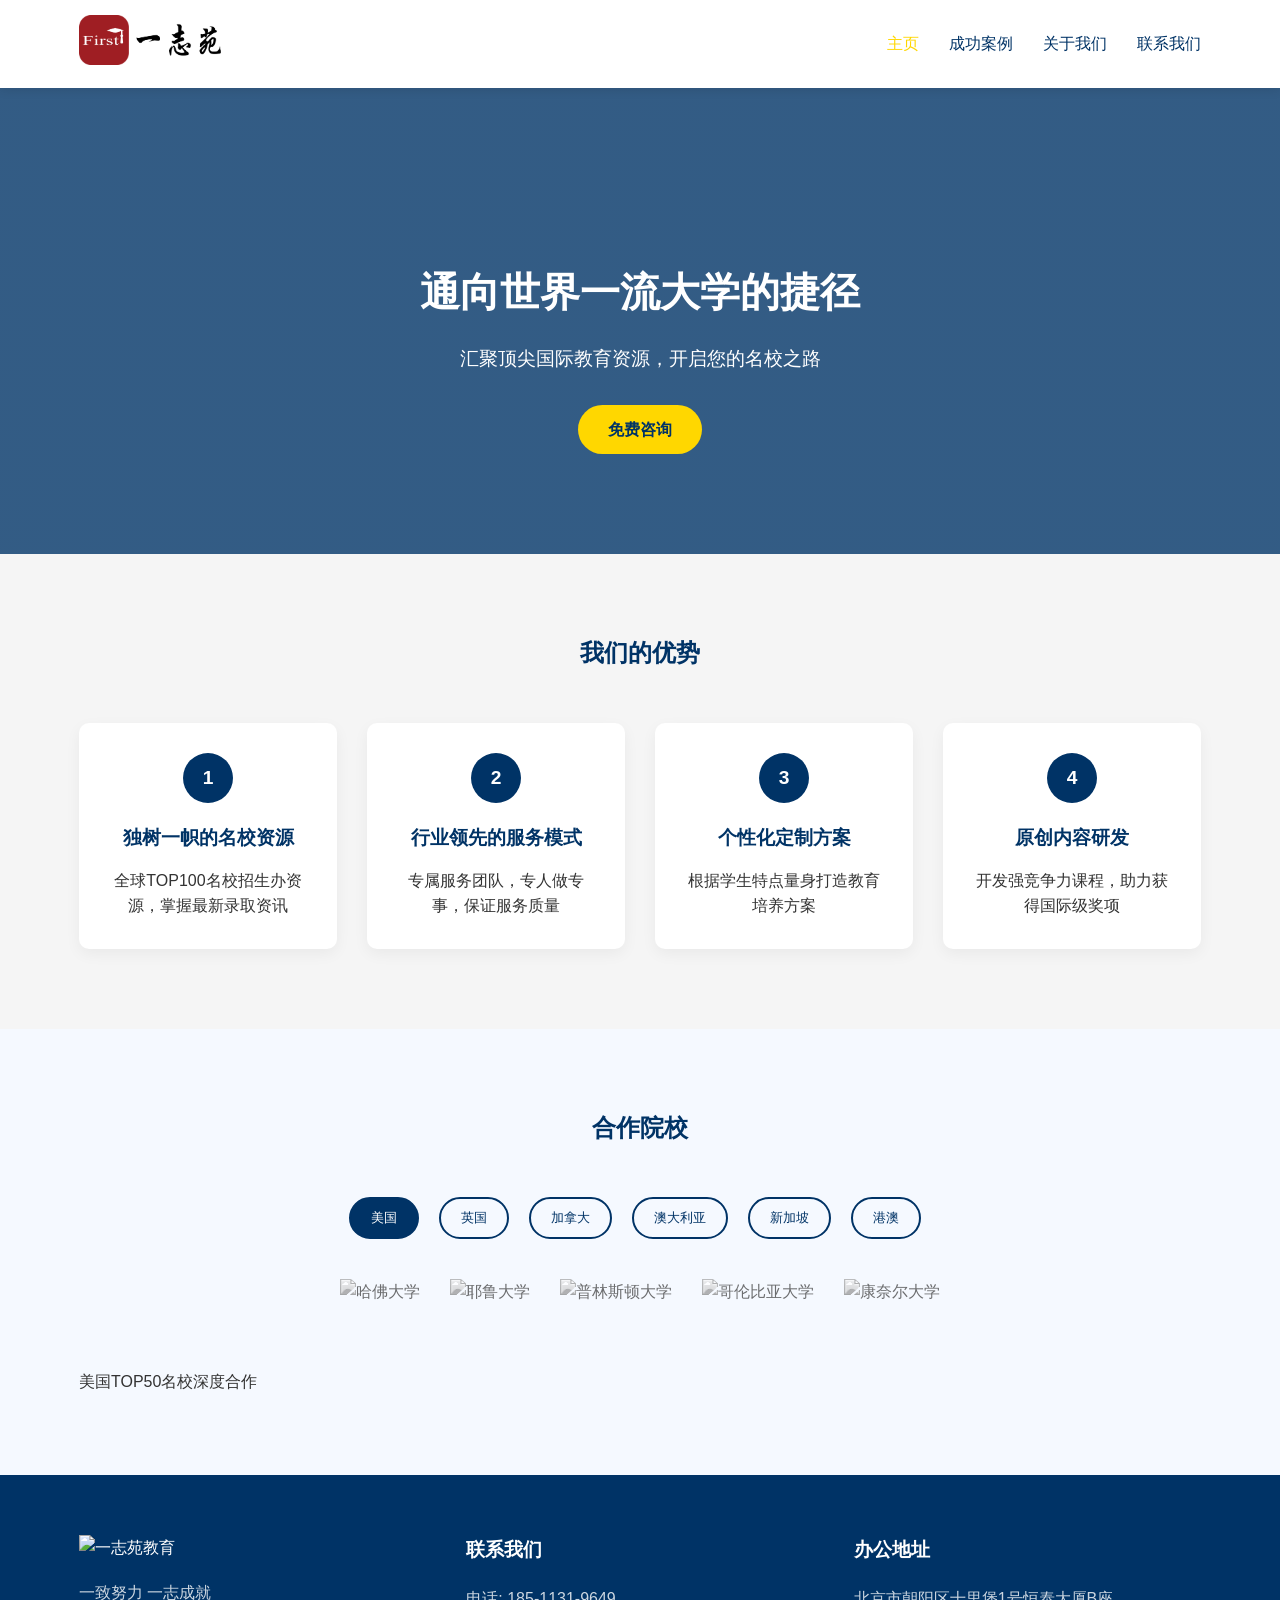
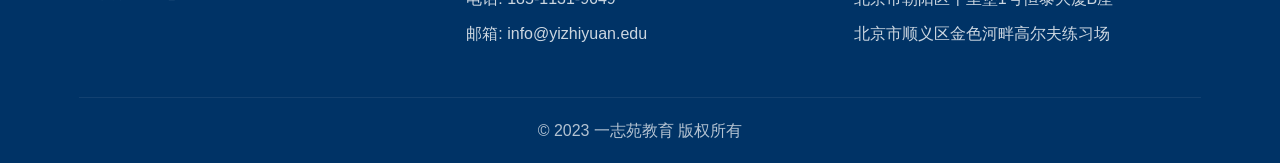
==== index.html @ cea9a6c2 "Add files via upload" ====
<!DOCTYPE html>
<html lang="zh-CN">
<head>
    <meta charset="UTF-8">
    <meta name="viewport" content="width=device-width, initial-scale=1.0">
    <title>一志苑教育 - 通向世界一流大学的捷径</title>
    <link rel="stylesheet" href="styles.css">
</head>
<body>
    <!-- 导航栏 -->
    <nav class="navbar">
        <div class="container">
            <a href="index.html" class="logo">
                <img src="images/logo.png" alt="一志苑教育">
            </a>
            <ul class="nav-links">
                <li><a href="index.html" class="active">主页</a></li>
                <li><a href="success.html">成功案例</a></li>
                <li><a href="about.html">关于我们</a></li>
                <li><a href="contact.html">联系我们</a></li>
            </ul>
        </div>
    </nav>

    <!-- 英雄区域 -->
    <section class="hero">
        <div class="container">
            <h1>通向世界一流大学的捷径</h1>
            <p>汇聚顶尖国际教育资源，开启您的名校之路</p>
            <a href="contact.html" class="cta-button">免费咨询</a>
        </div>
    </section>

    <!-- 服务优势 -->
    <section class="advantages">
        <div class="container">
            <h2>我们的优势</h2>
            <div class="advantage-grid">
                <div class="advantage-item">
                    <div class="icon">1</div>
                    <h3>独树一帜的名校资源</h3>
                    <p>全球TOP100名校招生办资源，掌握最新录取资讯</p>
                </div>
                <div class="advantage-item">
                    <div class="icon">2</div>
                    <h3>行业领先的服务模式</h3>
                    <p>专属服务团队，专人做专事，保证服务质量</p>
                </div>
                <div class="advantage-item">
                    <div class="icon">3</div>
                    <h3>个性化定制方案</h3>
                    <p>根据学生特点量身打造教育培养方案</p>
                </div>
                <div class="advantage-item">
                    <div class="icon">4</div>
                    <h3>原创内容研发</h3>
                    <p>开发强竞争力课程，助力获得国际级奖项</p>
                </div>
            </div>
        </div>
    </section>

    <!-- 合作院校 -->
    <section class="universities">
        <div class="container">
            <h2>合作院校</h2>
            <div class="university-tabs">
                <button class="tab-button active" data-tab="usa">美国</button>
                <button class="tab-button" data-tab="uk">英国</button>
                <button class="tab-button" data-tab="canada">加拿大</button>
                <button class="tab-button" data-tab="australia">澳大利亚</button>
                <button class="tab-button" data-tab="singapore">新加坡</button>
                <button class="tab-button" data-tab="hongkong">港澳</button>
            </div>
            
            <div class="tab-content active" id="usa">
                <div class="university-logos">
                    <img src="images/harvard.png" alt="哈佛大学">
                    <img src="images/yale.png" alt="耶鲁大学">
                    <img src="images/princeton.png" alt="普林斯顿大学">
                    <img src="images/columbia.png" alt="哥伦比亚大学">
                    <img src="images/cornell.png" alt="康奈尔大学">
                </div>
                <p>美国TOP50名校深度合作</p>
            </div>
            
            <div class="tab-content" id="uk">
                <div class="university-logos">
                    <img src="images/cambridge.png" alt="剑桥大学">
                    <img src="images/oxford.png" alt="牛津大学">
                    <img src="images/imperial.png" alt="帝国理工学院">
                    <img src="images/ucl.png" alt="伦敦大学学院">
                </div>
            </div>
            
            <!-- 其他国家的院校内容类似 -->
        </div>
    </section>

    <!-- 底部 -->
    <footer class="footer">
        <div class="container">
            <div class="footer-content">
                <div class="footer-section">
                    <img src="images/logo-white.png" alt="一志苑教育" class="footer-logo">
                    <p>一致努力 一志成就</p>
                </div>
                <div class="footer-section">
                    <h3>联系我们</h3>
                    <p>电话: 185-1131-9649</p>
                    <p>邮箱: info@yizhiyuan.edu</p>
                </div>
                <div class="footer-section">
                    <h3>办公地址</h3>
                    <p>北京市朝阳区十里堡1号恒泰大厦B座</p>
                    <p>北京市顺义区金色河畔高尔夫练习场</p>
                </div>
            </div>
            <div class="copyright">
                <p>&copy; 2023 一志苑教育 版权所有</p>
            </div>
        </div>
    </footer>

    <script src="script.js"></script>
</body>
</html>
---- styles.css ----
/* 新增目标院校样式 */
.universities {
    padding: 80px 0;
    background-color: #f5f9ff;
}

.university-tabs {
    display: flex;
    justify-content: center;
    margin: 40px 0 30px;
    flex-wrap: wrap;
    gap: 10px;
}

.university-tabs .tab {
    padding: 15px 30px;
    background-color: white;
    border-radius: 50px;
    cursor: pointer;
    display: flex;
    align-items: center;
    gap: 10px;
    font-weight: bold;
    color: #555;
    box-shadow: 0 3px 10px rgba(0,0,0,0.05);
    transition: all 0.3s ease;
}

.university-tabs .tab i {
    font-size: 18px;
}

.university-tabs .tab.active,
.university-tabs .tab:hover {
    background-color: #1a3e72;
    color: white;
}

.university-content {
    display: none;
}

.university-content.active {
    display: block;
}

.university-list {
    display: grid;
    grid-template-columns: repeat(auto-fit, minmax(300px, 1fr));
    gap: 30px;
    margin: 40px 0;
}

.university-card {
    background-color: white;
    border-radius: 10px;
    overflow: hidden;
    box-shadow: 0 5px 15px rgba(0,0,0,0.05);
    transition: transform 0.3s ease;
}

.university-card:hover {
    transform: translateY(-10px);
}

.university-card img {
    width: 100%;
    height: 200px;
    object-fit: cover;
}

.university-info {
    padding: 20px;
}

.university-info h3 {
    color: #1a3e72;
    margin-bottom: 10px;
    font-size: 20px;
}

.university-info p {
    color: #666;
    margin-bottom: 8px;
    font-size: 14px;
}

.university-more {
    text-align: center;
    padding: 20px;
    background-color: white;
    border-radius: 10px;
    margin-top: 30px;
    box-shadow: 0 5px 15px rgba(0,0,0,0.05);
}

/* 联系我们页面样式 */
.contact-main {
    padding: 60px 0;
}

.contact-content {
    display: grid;
    grid-template-columns: 1fr 1fr;
    gap: 50px;
}

.contact-info {
    background-color: white;
    padding: 40px;
    border-radius: 10px;
    box-shadow: 0 5px 15px rgba(0,0,0,0.05);
}

.contact-info h2 {
    color: #1a3e72;
    margin-bottom: 30px;
    font-size: 28px;
}

.info-item {
    display: flex;
    gap: 20px;
    margin-bottom: 25px;
}

.info-item i {
    font-size: 24px;
    color: #f8b500;
    margin-top: 5px;
}

.info-item h3 {
    color: #1a3e72;
    margin-bottom: 5px;
    font-size: 18px;
}

.info-item p {
    color: #666;
    font-size: 15px;
    line-height: 1.6;
}

.contact-form {
    background-color: white;
    padding: 40px;
    border-radius: 10px;
    box-shadow: 0 5px 15px rgba(0,0,0,0.05);
}

.contact-form h2 {
    color: #1a3e72;
    margin-bottom: 30px;
    font-size: 28px;
}

.form-group {
    margin-bottom: 20px;
}

.form-group label {
    display: block;
    margin-bottom: 8px;
    color: #555;
    font-weight: bold;
}

.form-group input,
.form-group select,
.form-group textarea {
    width: 100%;
    padding: 12px 15px;
    border: 1px solid #ddd;
    border-radius: 5px;
    font-size: 16px;
}

.form-group textarea {
    resize: vertical;
    min-height: 120px;
}

.contact-map {
    margin-top: 60px;
}

.contact-map h2 {
    color: #1a3e72;
    margin-bottom: 30px;
    font-size: 28px;
    text-align: center;
}

.map-container {
    border-radius: 10px;
    overflow: hidden;
    box-shadow: 0 5px 15px rgba(0,0,0,0.1);
}

.contact-cta {
    padding: 60px 0;
    background-color: #1a3e72;
    color: white;
}

.cta-box {
    display: flex;
    justify-content: space-between;
    align-items: center;
    max-width: 1000px;
    margin: 0 auto;
}

.cta-text h2 {
    font-size: 28px;
    margin-bottom: 10px;
}

.cta-text p {
    font-size: 16px;
    opacity: 0.8;
}

/* 成功案例页面样式 */
.case-filter {
    padding: 30px 0;
    background-color: #f5f9ff;
}

.filter-options {
    display: flex;
    gap: 20px;
    flex-wrap: wrap;
    align-items: center;
    justify-content: center;
}

.filter-group {
    display: flex;
    align-items: center;
}

.filter-group label {
    margin-right: 10px;
    font-weight: bold;
    color: #555;
}

.filter-group select {
    padding: 10px 15px;
    border: 1px solid #ddd;
    border-radius: 5px;
    min-width: 150px;
}

.case-studies {
    padding: 60px 0;
}

.case-grid {
    display: grid;
    grid-template-columns: repeat(auto-fit, minmax(350px, 1fr));
    gap: 30px;
    margin-top: 40px;
}

.case-card {
    background-color: white;
    border-radius: 10px;
    overflow: hidden;
    box-shadow: 0 5px 15px rgba(0,0,0,0.05);
    transition: transform 0.3s ease;
}

.case-card:hover {
    transform: translateY(-10px);
}

.case-image {
    position: relative;
}

.case-image img {
    width: 100%;
    height: 220px;
    object-fit: cover;
}

.case-tag {
    position: absolute;
    top: 15px;
    right: 15px;
    background-color: #1a3e72;
    color: white;
    padding: 5px 15px;
    border-radius: 50px;
    font-size: 14px;
}

.case-content {
    padding: 25px;
}

.case-content h3 {
    color: #1a3e72;
    margin-bottom: 15px;
    font-size: 20px;
}

.case-meta {
    display: flex;
    gap: 20px;
    margin-bottom: 15px;
    color: #777;
    font-size: 14px;
}

.case-meta i {
    margin-right: 5px;
    color: #f8b500;
}

.case-desc {
    color: #555;
    margin-bottom: 20px;
    font-size: 15px;
    line-height: 1.6;
}

.case-highlights h4 {
    color: #1a3e72;
    margin-bottom: 10px;
    font-size: 16px;
}

.case-highlights ul {
    padding-left: 20px;
    margin-bottom: 20px;
    color: #555;
}

.case-highlights li {
    margin-bottom: 8px;
    font-size: 14px;
}

.btn-small {
    padding: 8px 20px;
    font-size: 14px;
}

.case-pagination {
    display: flex;
    justify-content: center;
    gap: 10px;
    margin-top: 50px;
}

.case-pagination a {
    display: inline-block;
    width: 40px;
    height: 40px;
    line-height: 40px;
    text-align: center;
    border-radius: 50%;
    background-color: #f0f4f9;
    color: #555;
    transition: all 0.3s ease;
}

.case-pagination a.active,
.case-pagination a:hover {
    background-color: #1a3e72;
    color: white;
}

.case-statistics {
    padding: 60px 0;
    background-color: #f5f9ff;
}

.stats-grid {
    display: grid;
    grid-template-columns: repeat(auto-fit, minmax(200px, 1fr));
    gap: 30px;
    margin-top: 40px;
}

.stat-card {
    background-color: white;
    padding: 40px 20px;
    border-radius: 10px;
    text-align: center;
    box-shadow: 0 5px 15px rgba(0,0,0,0.05);
}

.stat-number {
    font-size: 48px;
    font-weight: bold;
    color: #1a3e72;
    margin-bottom: 10px;
}

.stat-title {
    color: #555;
    font-size: 16px;
}

.case-testimonials {
    padding: 60px 0;
}

.testimonial-slider {
    max-width: 800px;
    margin: 40px auto 0;
}

.testimonial {
    display: none;
}

.testimonial.active {
    display: flex;
    gap: 40px;
    align-items: center;
}

.testimonial-image {
    flex: 1;
}

.testimonial-image img {
    width: 100%;
    border-radius: 10px;
    box-shadow: 0 5px 15px rgba(0,0,0,0.1);
}

.testimonial-content {
    flex: 1;
}

.testimonial-content p {
    font-size: 18px;
    line-height: 1.8;
    color: #555;
    margin-bottom: 25px;
    font-style: italic;
    position: relative;
}

.testimonial-content p:before {
    content: "";
    font-size: 60px;
    color: #f8b500;
    position: absolute;
    top: -20px;
    left: -30px;
    opacity: 0.2;
}

.author-name {
    font-weight: bold;
    color: #1a3e72;
    font-size: 18px;
}

.author-school {
    color: #777;
    font-size: 14px;
}

.case-cta {
    padding: 80px 0;
    background-color: #1a3e72;
    color: white;
    text-align: center;
}

.case-cta h2 {
    font-size: 36px;
    margin-bottom: 15px;
}

.case-cta p {
    font-size: 18px;
    margin-bottom: 30px;
    opacity: 0.8;
}

.cta-buttons {
    display: flex;
    justify-content: center;
    gap: 20px;
}

/* 响应式调整 */
@media (max-width: 992px) {
    .contact-content {
        grid-template-columns: 1fr;
    }
    
    .testimonial.active {
        flex-direction: column;
    }
    
    .testimonial-image {
        margin-bottom: 30px;
    }
}

@media (max-width: 768px) {
    .cta-box {
        flex-direction: column;
        text-align: center;
        gap: 20px;
    }
    
    .filter-options {
        flex-direction: column;
        align-items: stretch;
    }
    
    .filter-group {
        flex-direction: column;
        align-items: flex-start;
    }
    
    .filter-group label {
        margin-bottom: 5px;
    }
}

@media (max-width: 576px) {
    .case-grid {
        grid-template-columns: 1fr;
    }
    
    .stats-grid {
        grid-template-columns: 1fr 1fr;
    }
    
    .cta-buttons {
        flex-direction: column;
    }
}/* 基础样式 */
:root {
    --primary-color: #003366;
    --secondary-color: #FFD700;
    --text-color: #333;
    --light-gray: #f5f5f5;
    --white: #ffffff;
    --dark-gray: #666;
}

* {
    margin: 0;
    padding: 0;
    box-sizing: border-box;
}

body {
    font-family: 'Helvetica Neue', Arial, sans-serif;
    color: var(--text-color);
    line-height: 1.6;
}

.container {
    width: 90%;
    max-width: 1200px;
    margin: 0 auto;
    padding: 0 15px;
}

/* 导航栏 */
.navbar {
    background-color: var(--white);
    box-shadow: 0 2px 10px rgba(0, 0, 0, 0.1);
    position: fixed;
    width: 100%;
    top: 0;
    z-index: 1000;
    padding: 15px 0;
}

.navbar .container {
    display: flex;
    justify-content: space-between;
    align-items: center;
}

.logo img {
    height: 50px;
}

.nav-links {
    display: flex;
    list-style: none;
}

.nav-links li {
    margin-left: 30px;
}

.nav-links a {
    text-decoration: none;
    color: var(--primary-color);
    font-weight: 500;
    transition: color 0.3s;
}

.nav-links a:hover, .nav-links a.active {
    color: var(--secondary-color);
}

/* 英雄区域 */
.hero {
    background: linear-gradient(rgba(0, 51, 102, 0.8), rgba(0, 51, 102, 0.8)), url('../images/hero-bg.jpg');
    background-size: cover;
    background-position: center;
    color: var(--white);
    text-align: center;
    padding: 180px 0 100px;
    margin-top: 80px;
}

.hero h1 {
    font-size: 2.5rem;
    margin-bottom: 20px;
}

.hero p {
    font-size: 1.2rem;
    margin-bottom: 30px;
}

.cta-button {
    display: inline-block;
    background-color: var(--secondary-color);
    color: var(--primary-color);
    padding: 12px 30px;
    border-radius: 30px;
    text-decoration: none;
    font-weight: bold;
    transition: all 0.3s;
}

.cta-button:hover {
    background-color: var(--white);
    transform: translateY(-3px);
}

/* 优势部分 */
.advantages {
    padding: 80px 0;
    background-color: var(--light-gray);
}

.advantages h2 {
    text-align: center;
    margin-bottom: 50px;
    color: var(--primary-color);
}

.advantage-grid {
    display: grid;
    grid-template-columns: repeat(auto-fit, minmax(250px, 1fr));
    gap: 30px;
}

.advantage-item {
    background-color: var(--white);
    padding: 30px;
    border-radius: 10px;
    box-shadow: 0 5px 15px rgba(0, 0, 0, 0.05);
    text-align: center;
    transition: transform 0.3s;
}

.advantage-item:hover {
    transform: translateY(-10px);
}

.advantage-item .icon {
    background-color: var(--primary-color);
    color: var(--white);
    width: 50px;
    height: 50px;
    line-height: 50px;
    border-radius: 50%;
    margin: 0 auto 20px;
    font-weight: bold;
    font-size: 1.2rem;
}

.advantage-item h3 {
    margin-bottom: 15px;
    color: var(--primary-color);
}

/* 合作院校 */
.universities {
    padding: 80px 0;
}

.universities h2 {
    text-align: center;
    margin-bottom: 50px;
    color: var(--primary-color);
}

.university-tabs {
    display: flex;
    justify-content: center;
    margin-bottom: 30px;
    flex-wrap: wrap;
}

.tab-button {
    padding: 10px 20px;
    margin: 0 10px 10px 0;
    background: none;
    border: 2px solid var(--primary-color);
    color: var(--primary-color);
    border-radius: 30px;
    cursor: pointer;
    transition: all 0.3s;
    font-weight: 500;
}

.tab-button:hover, .tab-button.active {
    background-color: var(--primary-color);
    color: var(--white);
}

.tab-content {
    display: none;
}

.tab-content.active {
    display: block;
}

.university-logos {
    display: flex;
    justify-content: center;
    flex-wrap: wrap;
    gap: 30px;
    margin-bottom: 30px;
}

.university-logos img {
    height: 60px;
    filter: grayscale(100%);
    opacity: 0.7;
    transition: all 0.3s;
}

.university-logos img:hover {
    filter: grayscale(0);
    opacity: 1;
}

/* 页脚 */
.footer {
    background-color: var(--primary-color);
    color: var(--white);
    padding: 60px 0 20px;
}

.footer-content {
    display: grid;
    grid-template-columns: repeat(auto-fit, minmax(250px, 1fr));
    gap: 40px;
    margin-bottom: 40px;
}

.footer-logo {
    height: 60px;
    margin-bottom: 20px;
}

.footer-section h3 {
    margin-bottom: 20px;
    font-size: 1.2rem;
}

.footer-section p {
    margin-bottom: 10px;
    opacity: 0.8;
}

.copyright {
    text-align: center;
    padding-top: 20px;
    border-top: 1px solid rgba(255, 255, 255, 0.1);
    opacity: 0.7;
}

/* 关于我们页面 */
.about-section {
    padding: 120px 0 80px;
}

.about-content {
    display: grid;
    grid-template-columns: 1fr 1fr;
    gap: 50px;
    margin-bottom: 60px;
}

.about-text h3 {
    margin: 30px 0 15px;
    color: var(--primary-color);
}

.about-image img {
    width: 100%;
    border-radius: 10px;
    box-shadow: 0 10px 30px rgba(0, 0, 0, 0.1);
}

.team-section {
    margin-top: 60px;
}

.team-section h2 {
    text-align: center;
    margin-bottom: 50px;
    color: var(--primary-color);
}

.team-grid {
    display: grid;
    grid-template-columns: repeat(auto-fit, minmax(300px, 1fr));
    gap: 30px;
}

.team-member {
    background-color: var(--white);
    border-radius: 10px;
    overflow: hidden;
    box-shadow: 0 5px 15px rgba(0, 0, 0, 0.05);
    text-align: center;
    padding-bottom: 30px;
}

.team-member img {
    width: 100%;
    height: 250px;
    object-fit: cover;
    margin-bottom: 20px;
}

.team-member h3 {
    color: var(--primary-color);
    margin-bottom: 10px;
}

/* 成功案例页面 */
.success-section {
    padding: 120px 0 80px;
}

.subtitle {
    text-align: center;
    margin-bottom: 50px;
    color: var(--dark-gray);
}

.case-filter {
    display: flex;
    justify-content: center;
    margin-bottom: 40px;
    flex-wrap: wrap;
}

.filter-button {
    padding: 8px 20px;
    margin: 0 10px 10px 0;
    background: none;
    border: 1px solid var(--primary-color);
    color: var(--primary-color);
    border-radius: 30px;
    cursor: pointer;
    transition: all 0.3s;
}

.filter-button:hover, .filter-button.active {
    background-color: var(--primary-color);
    color: var(--white);
}

.case-studies {
    display: grid;
    grid-template-columns: 1fr;
    gap: 40px;
}

.case-study {
    display: grid;
    grid-template-columns: 1fr 2fr;
    gap: 30px;
    background-color: var(--white);
    border-radius: 10px;
    overflow: hidden;
    box-shadow: 0 5px 15px rgba(0, 0, 0, 0.05);
    padding: 30px;
}

.case-image img {
    width: 100%;
    height: 200px;
    object-fit: cover;
    border-radius: 5px;
}

.case-meta {
    color: var(--dark-gray);
    margin-bottom: 15px;
    font-size: 0.9rem;
}

.read-more {
    color: var(--primary-color);
    text-decoration: none;
    font-weight: 500;
    display: inline-block;
    margin-top: 15px;
}

.read-more:hover {
    text-decoration: underline;
}

.statistics {
    display: grid;
    grid-template-columns: repeat(auto-fit, minmax(150px, 1fr));
    gap: 30px;
    margin-top: 60px;
    text-align: center;
}

.stat-item h4 {
    font-size: 2.5rem;
    color: var(--primary-color);
    margin-bottom: 10px;
}

/* 联系我们页面 */
.contact-section {
    padding: 120px 0 80px;
}

.contact-content {
    display: grid;
    grid-template-columns: 1fr 1fr;
    gap: 50px;
    margin-bottom: 60px;
}

.info-item {
    margin-bottom: 30px;
}

.info-item h3 {
    color: var(--primary-color);
    margin-bottom: 10px;
}

.contact-form {
    background-color: var(--white);
    padding: 30px;
    border-radius: 10px;
    box-shadow: 0 5px 15px rgba(0, 0, 0, 0.05);
}

.contact-form h2 {
    margin-bottom: 30px;
    color: var(--primary-color);
}

.form-group {
    margin-bottom: 20px;
}

.form-group label {
    display: block;
    margin-bottom: 8px;
    font-weight: 500;
}

.form-group input,
.form-group select,
.form-group textarea {
    width: 100%;
    padding: 12px 15px;
    border: 1px solid #ddd;
    border-radius: 5px;
    font-family: inherit;
}

.form-group textarea {
    resize: vertical;
    min-height: 120px;
}

.submit-button {
    background-color: var(--primary-color);
    color: var(--white);
    border: none;
    padding: 12px 30px;
    border-radius: 30px;
    cursor: pointer;
    font-weight: bold;
    transition: background-color 0.3s;
}

.submit-button:hover {
    background-color: #002244;
}

.map-section {
    margin-top: 60px;
}

.map-section h2 {
    text-align: center;
    margin-bottom: 30px;
    color: var(--primary-color);
}

.map-container {
    height: 400px;
    border-radius: 10px;
    overflow: hidden;
    box-shadow: 0 5px 15px rgba(0, 0, 0, 0.1);
}

.map-container iframe {
    width: 100%;
    height: 100%;
    border: none;
}

/* 响应式设计 */
@media (max-width: 768px) {
    .about-content, .contact-content {
        grid-template-columns: 1fr;
    }
    
    .case-study {
        grid-template-columns: 1fr;
    }
    
    .nav-links {
        display: none;
    }
    
    .hero {
        padding: 150px 0 80px;
    }
}

@media (max-width: 480px) {
    .advantage-grid {
        grid-template-columns: 1fr;
    }
    
    .hero h1 {
        font-size: 2rem;
    }
}
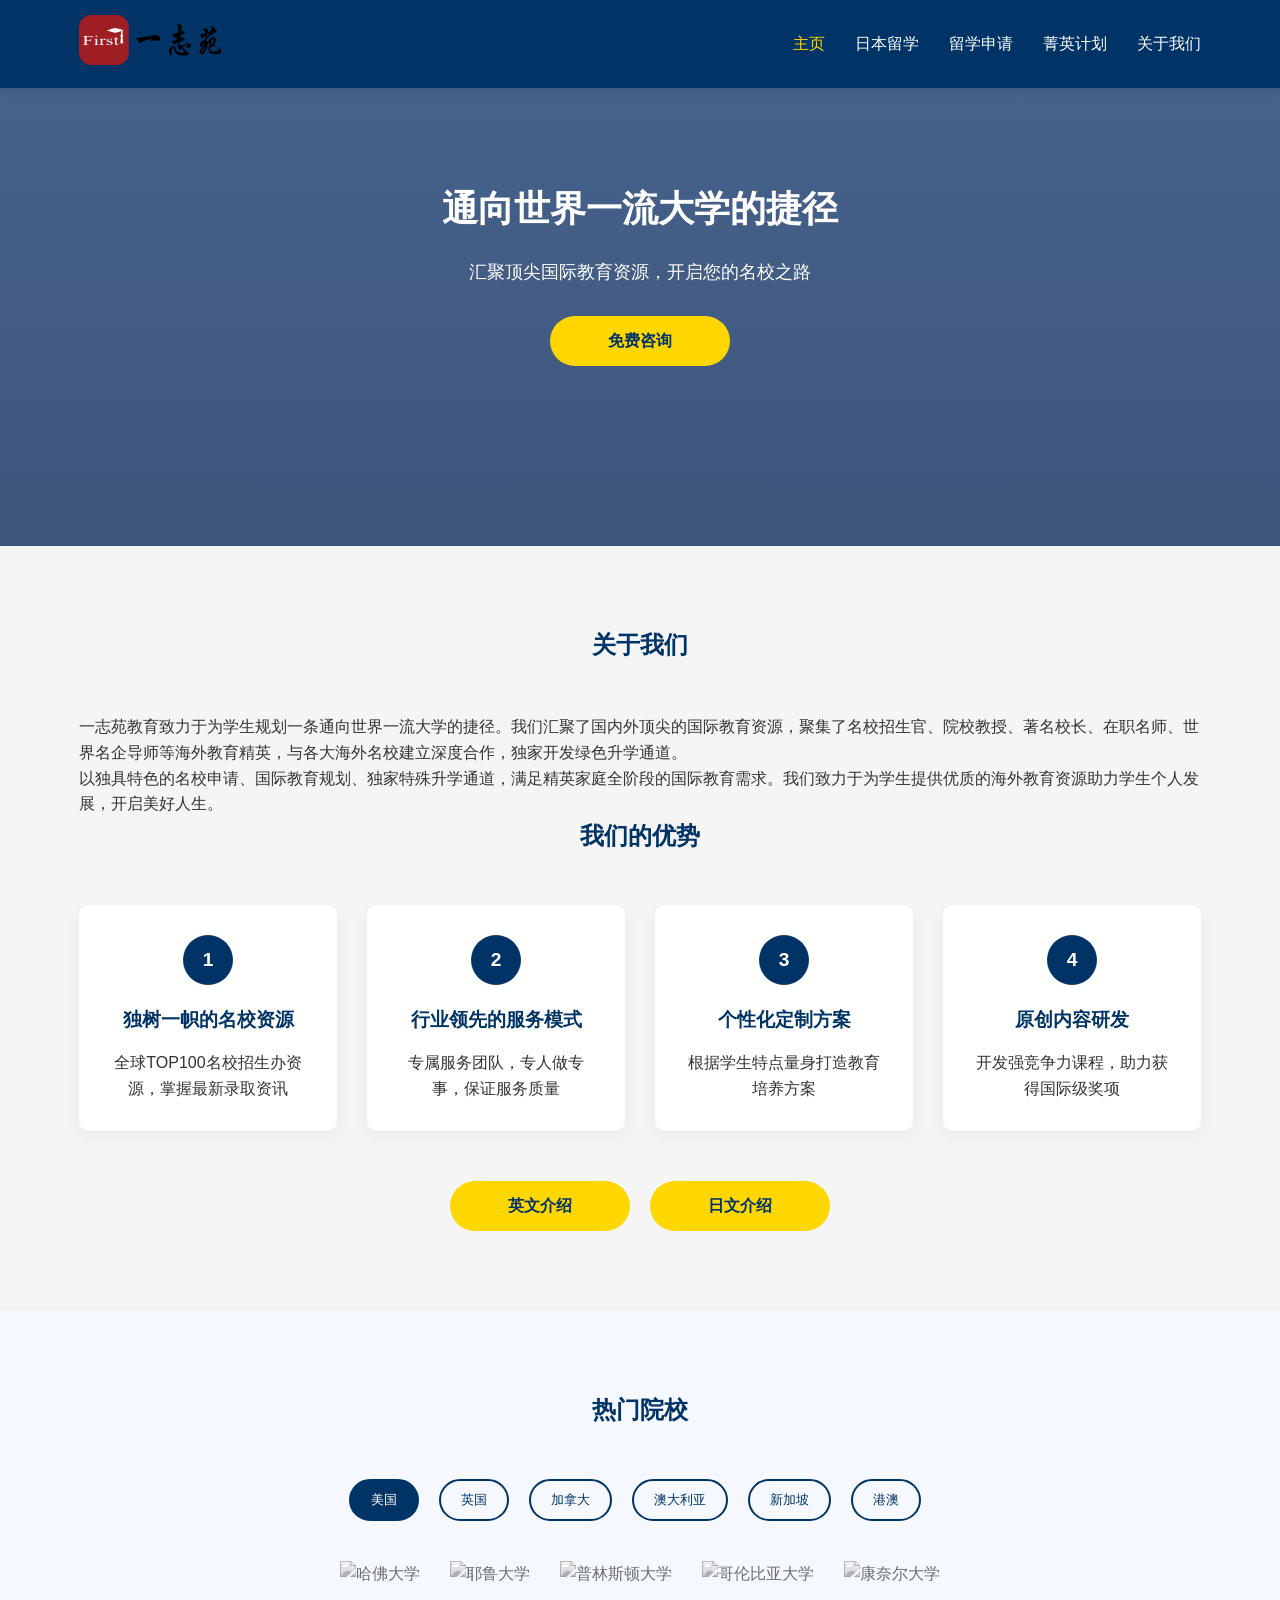
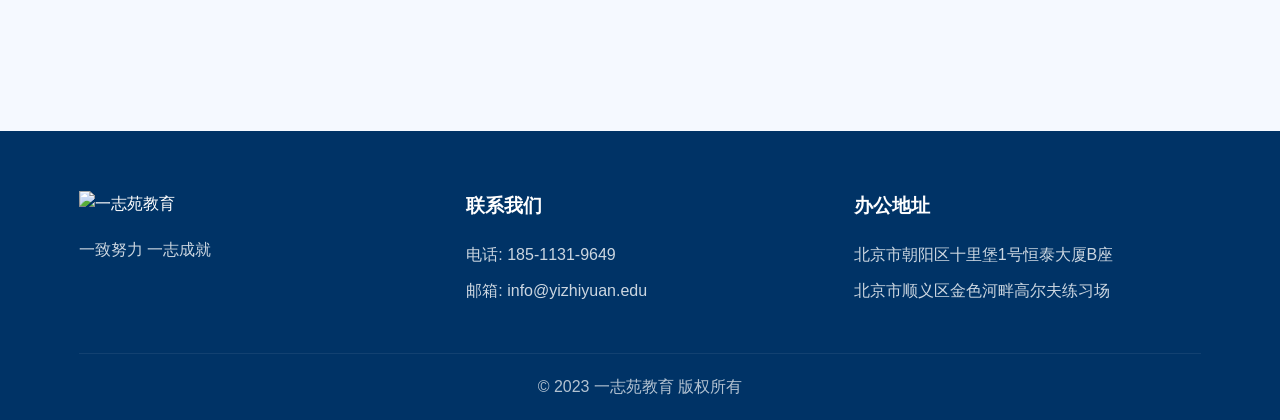
==== commit 0bce537f: "Add files via upload" ====
--- a/index.html
+++ b/index.html
@@ -15,9 +15,10 @@
             </a>
             <ul class="nav-links">
                 <li><a href="index.html" class="active">主页</a></li>
-                <li><a href="success.html">成功案例</a></li>
-                <li><a href="about.html">关于我们</a></li>
-                <li><a href="contact.html">联系我们</a></li>
+                <li><a href="japan.html">日本留学</a></li>
+                <li><a href="application.html">留学申请</a></li>
+                <li><a href="elite.html">菁英计划</a></li>
+                <li><a href="about.html">关于我们</a></li>           
             </ul>
         </div>
     </nav>
@@ -27,13 +28,16 @@
         <div class="container">
             <h1>通向世界一流大学的捷径</h1>
             <p>汇聚顶尖国际教育资源，开启您的名校之路</p>
-            <a href="contact.html" class="cta-button">免费咨询</a>
+            <a href="about.html#contact-section" class="cta-button">免费咨询</a>
         </div>
     </section>
 
     <!-- 服务优势 -->
     <section class="advantages">
         <div class="container">
+        <h2>关于我们</h2>  
+        <p>一志苑教育致力于为学生规划一条通向世界一流大学的捷径。我们汇聚了国内外顶尖的国际教育资源，聚集了名校招生官、院校教授、著名校长、在职名师、世界名企导师等海外教育精英，与各大海外名校建立深度合作，独家开发绿色升学通道。</p>
+        <p>以独具特色的名校申请、国际教育规划、独家特殊升学通道，满足精英家庭全阶段的国际教育需求。我们致力于为学生提供优质的海外教育资源助力学生个人发展，开启美好人生。</p>
             <h2>我们的优势</h2>
             <div class="advantage-grid">
                 <div class="advantage-item">
@@ -57,13 +61,19 @@
                     <p>开发强竞争力课程，助力获得国际级奖项</p>
                 </div>
             </div>
+
+            <div class="advantages-cta">
+            <a href="about.html#about-content-eng" class="cta-button">英文介绍</a>
+            <a href="about.html#about-content-jap" class="cta-button">日文介绍</a>
+        </div>
         </div>
     </section>
+
 
     <!-- 合作院校 -->
     <section class="universities">
         <div class="container">
-            <h2>合作院校</h2>
+            <h2>热门院校</h2>
             <div class="university-tabs">
                 <button class="tab-button active" data-tab="usa">美国</button>
                 <button class="tab-button" data-tab="uk">英国</button>
@@ -81,7 +91,6 @@
                     <img src="images/columbia.png" alt="哥伦比亚大学">
                     <img src="images/cornell.png" alt="康奈尔大学">
                 </div>
-                <p>美国TOP50名校深度合作</p>
             </div>
             
             <div class="tab-content" id="uk">
@@ -93,6 +102,42 @@
                 </div>
             </div>
             
+            <div class="tab-content" id="canada">
+                <div class="university-logos">
+                    <img src="images/toronto.png" alt="多伦多大学">
+                    <img src="images/british_columbia.png" alt="英属哥伦比亚大学">
+                    <img src="images/mcgill.png" alt="麦吉尔大学">
+                    <img src="images/waterloo.png" alt="滑铁卢大学">
+                </div>
+            </div>
+
+            <div class="tab-content" id="australia">
+                <div class="university-logos">
+                    <img src="images/anu.png" alt="澳洲国立大学">
+                    <img src="images/melbourne.png" alt="墨尔本大学">
+                    <img src="images/sydney.png" alt="悉尼大学">
+                    <img src="images/unsw.png" alt="新南威尔士大学">
+                </div>
+            </div>
+
+            <div class="tab-content" id="singapore">
+                <div class="university-logos">
+                    <img src="images/singapore.png" alt="新加坡国立大学">
+                    <img src="images/nanyang.png" alt="南洋理工大学">
+                    <img src="images/smu.png" alt="新加坡管理大学">
+                </div>
+            </div>
+
+            <div class="tab-content" id="hongkong">
+                <div class="university-logos">
+                    <img src="images/hku.png" alt="香港大学">
+                    <img src="images/cuhk.png" alt="香港中文大学">
+                    <img src="images/hkust.png" alt="香港科技大学">
+                    <img src="images/macao.png" alt="澳门大学">
+                    <img src="images/must.png" alt="澳门科技大学">
+                    <img src="images/mpu.png" alt="澳门理工大学">
+                </div>
+            </div>
             <!-- 其他国家的院校内容类似 -->
         </div>
     </section>
--- a/styles.css
+++ b/styles.css
@@ -493,6 +493,40 @@
     justify-content: center;
     gap: 20px;
 }
+/* 优势部分CTA按钮容器 */
+.advantages-cta {
+    display: flex;
+    justify-content: center;
+    gap: 20px;
+    margin-top: 50px;
+    flex-wrap: wrap;
+}
+
+/* 为所有锚点目标添加偏移 */
+:target::before {
+    content: "";
+    display: block;
+    height: 80px; /* 与导航栏高度相同 */
+    margin: -80px 0 0; /* 负的上边距 */
+}
+
+/* 保持原有按钮基础样式，添加悬停效果 */
+.cta-button {
+    display: inline-block;
+    padding: 12px 30px;
+    border-radius: 30px;
+    text-decoration: none;
+    font-weight: bold;
+    transition: all 0.3s;
+    text-align: center;
+    min-width: 180px;
+}
+
+.cta-button:hover {
+    transform: translateY(-3px);
+    box-shadow: 0 5px 15px rgba(0, 0, 0, 0.1);
+}
+
 
 /* 响应式调整 */
 @media (max-width: 992px) {
@@ -574,11 +608,10 @@
 
 /* 导航栏 */
 .navbar {
-    background-color: var(--white);
+    background-color: var(--primary-color);
     box-shadow: 0 2px 10px rgba(0, 0, 0, 0.1);
     position: fixed;
     width: 100%;
-    top: 0;
     z-index: 1000;
     padding: 15px 0;
 }
@@ -604,35 +637,39 @@
 
 .nav-links a {
     text-decoration: none;
-    color: var(--primary-color);
+    color: var(--white);
     font-weight: 500;
     transition: color 0.3s;
 }
 
-.nav-links a:hover, .nav-links a.active {
+.nav-links a:hover{
+    color: var(--secondary-color);
+}
+
+.nav-links a.active {
     color: var(--secondary-color);
 }
 
 /* 英雄区域 */
 .hero {
-    background: linear-gradient(rgba(0, 51, 102, 0.8), rgba(0, 51, 102, 0.8)), url('../images/hero-bg.jpg');
-    background-size: cover;
-    background-position: center;
-    color: var(--white);
-    text-align: center;
-    padding: 180px 0 100px;
-    margin-top: 80px;
-}
+            background: linear-gradient(rgba(26, 62, 114, 0.8), rgba(13, 43, 90, 0.8)), url('https://images.unsplash.com/photo-1523050854058-8df90110c9f1?ixlib=rb-1.2.1&auto=format&fit=crop&w=1350&q=80');
+            background-size: cover;
+            background-position: center;
+            color: white;
+            text-align: center;
+            padding: 180px 20px;
+        }
 
 .hero h1 {
-    font-size: 2.5rem;
-    margin-bottom: 20px;
-}
-
+            font-size: 36px;
+            margin-bottom: 20px;
+        }
+        
 .hero p {
-    font-size: 1.2rem;
-    margin-bottom: 30px;
-}
+            font-size: 18px;
+            max-width: 800px;
+            margin: 0 auto 30px;
+        }
 
 .cta-button {
     display: inline-block;
@@ -952,6 +989,12 @@
     padding: 120px 0 80px;
 }
 
+.contact-section h2 {
+    text-align: center;
+    margin-bottom: 50px;
+    color: var(--primary-color);
+}
+
 .contact-content {
     display: grid;
     grid-template-columns: 1fr 1fr;
@@ -1043,6 +1086,219 @@
     border: none;
 }
 
+/* 日本留学页面特定样式 */
+.programs-section {
+    padding: 80px 0;
+}
+
+.program-tabs {
+    display: flex;
+    justify-content: center;
+    margin-bottom: 40px;
+    flex-wrap: wrap;
+}
+
+.program-content {
+    display: grid;
+    grid-template-columns: 1fr 1fr;
+    gap: 40px;
+    align-items: center;
+}
+
+.program-image img {
+    width: 100%;
+    border-radius: 10px;
+    box-shadow: 0 5px 15px rgba(0,0,0,0.1);
+}
+
+.program-details h3 {
+    color: var(--primary-color);
+    margin-bottom: 20px;
+}
+
+.program-details ul {
+    margin-bottom: 30px;
+}
+
+.program-details li {
+    margin-bottom: 10px;
+    position: relative;
+    padding-left: 20px;
+}
+
+.program-details li::before {
+    content: "•";
+    color: var(--secondary-color);
+    position: absolute;
+    left: 0;
+}
+
+/* 留学申请页面特定样式 */
+.country-section {
+    padding: 80px 0;
+    background-color: var(--light-gray);
+}
+
+.country-grid {
+    display: grid;
+    grid-template-columns: repeat(auto-fit, minmax(300px, 1fr));
+    gap: 30px;
+    margin-top: 40px;
+}
+
+.country-card {
+    background-color: var(--white);
+    border-radius: 10px;
+    overflow: hidden;
+    box-shadow: 0 5px 15px rgba(0,0,0,0.05);
+    transition: transform 0.3s;
+}
+
+.country-card:hover {
+    transform: translateY(-10px);
+}
+
+.country-card img {
+    width: 100%;
+    height: 200px;
+    object-fit: cover;
+}
+
+.country-info {
+    padding: 25px;
+}
+
+.country-info h3 {
+    color: var(--primary-color);
+    margin-bottom: 15px;
+}
+
+.country-info li {
+    margin-bottom: 8px;
+}
+
+.process-section {
+    padding: 80px 0;
+}
+
+.process-steps {
+    display: grid;
+    grid-template-columns: repeat(auto-fit, minmax(200px, 1fr));
+    gap: 30px;
+    margin-top: 50px;
+}
+
+.step {
+    text-align: center;
+    padding: 30px 20px;
+    background-color: var(--white);
+    border-radius: 10px;
+    box-shadow: 0 5px 15px rgba(0,0,0,0.05);
+}
+
+.step-number {
+    width: 50px;
+    height: 50px;
+    background-color: var(--primary-color);
+    color: var(--white);
+    border-radius: 50%;
+    display: flex;
+    align-items: center;
+    justify-content: center;
+    font-size: 1.5rem;
+    font-weight: bold;
+    margin: 0 auto 20px;
+}
+
+/* 菁英计划页面特定样式 */
+.elite-hero {
+    background: linear-gradient(rgba(0, 51, 102, 0.8), rgba(0, 51, 102, 0.8)), url('../images/elite-bg.jpg');
+}
+
+.elite-intro {
+    padding: 80px 0;
+    text-align: center;
+}
+
+.intro-text {
+    max-width: 800px;
+    margin: 0 auto 50px;
+    font-size: 1.1rem;
+}
+
+.elite-features {
+    display: grid;
+    grid-template-columns: repeat(auto-fit, minmax(250px, 1fr));
+    gap: 30px;
+    margin-top: 50px;
+}
+
+.feature-card {
+    background-color: var(--white);
+    padding: 40px 30px;
+    border-radius: 10px;
+    box-shadow: 0 5px 15px rgba(0,0,0,0.05);
+    text-align: center;
+}
+
+.feature-icon {
+    font-size: 2.5rem;
+    margin-bottom: 20px;
+}
+
+.feature-card h3 {
+    color: var(--primary-color);
+    margin-bottom: 15px;
+}
+
+.elite-services {
+    padding: 80px 0;
+    background-color: var(--light-gray);
+}
+
+.service-content {
+    background-color: var(--white);
+    padding: 40px;
+    border-radius: 10px;
+    margin-top: 30px;
+}
+
+.service-content h3 {
+    color: var(--primary-color);
+    margin-bottom: 25px;
+}
+
+.service-content li {
+    margin-bottom: 15px;
+    line-height: 1.6;
+}
+
+.service-content strong {
+    color: var(--primary-color);
+}
+
+.elite-cta {
+    display: flex;
+    justify-content: center;
+    gap: 20px;
+    margin-top: 50px;
+}
+
+/* 响应式调整 */
+@media (max-width: 768px) {
+    .program-content {
+        grid-template-columns: 1fr;
+    }
+    
+    .country-grid {
+        grid-template-columns: 1fr;
+    }
+    
+    .elite-cta {
+        flex-direction: column;
+        align-items: center;
+    }
+}
 /* 响应式设计 */
 @media (max-width: 768px) {
     .about-content, .contact-content {
@@ -1053,10 +1309,6 @@
         grid-template-columns: 1fr;
     }
     
-    .nav-links {
-        display: none;
-    }
-    
     .hero {
         padding: 150px 0 80px;
     }
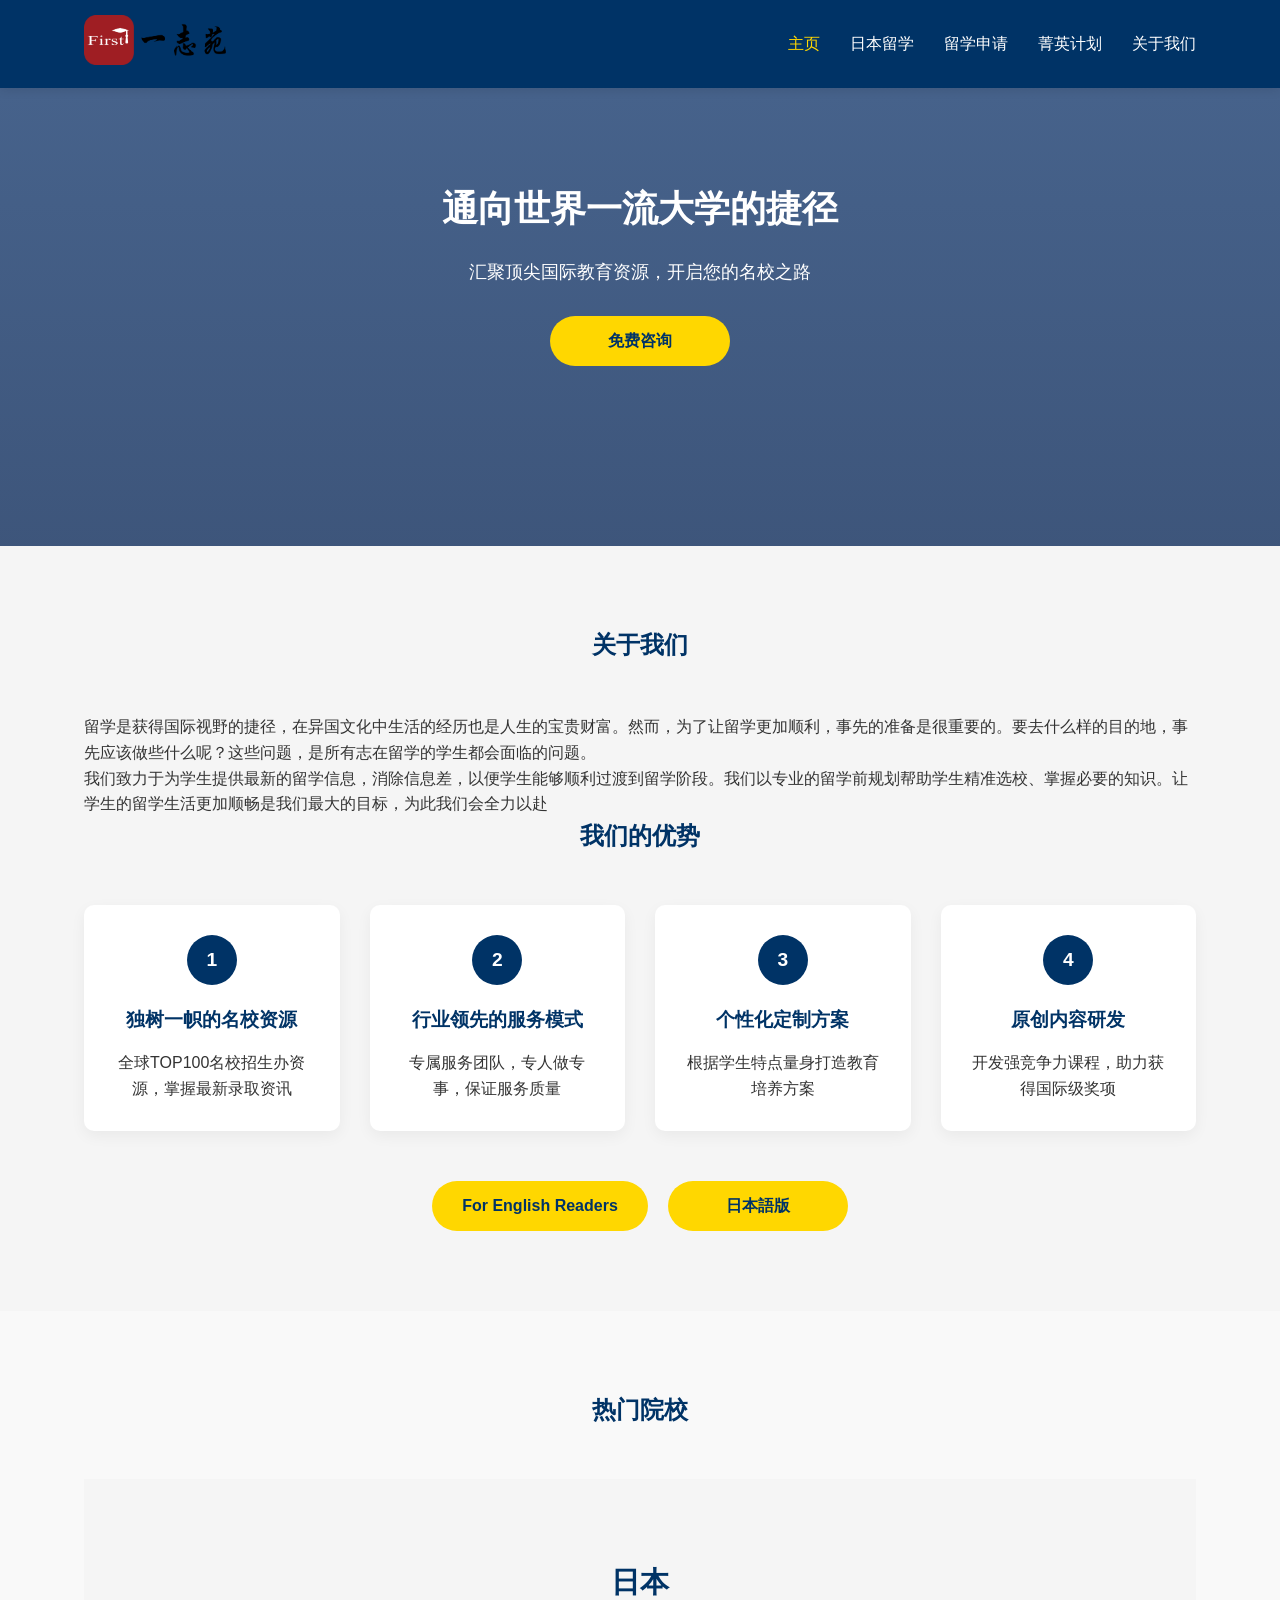
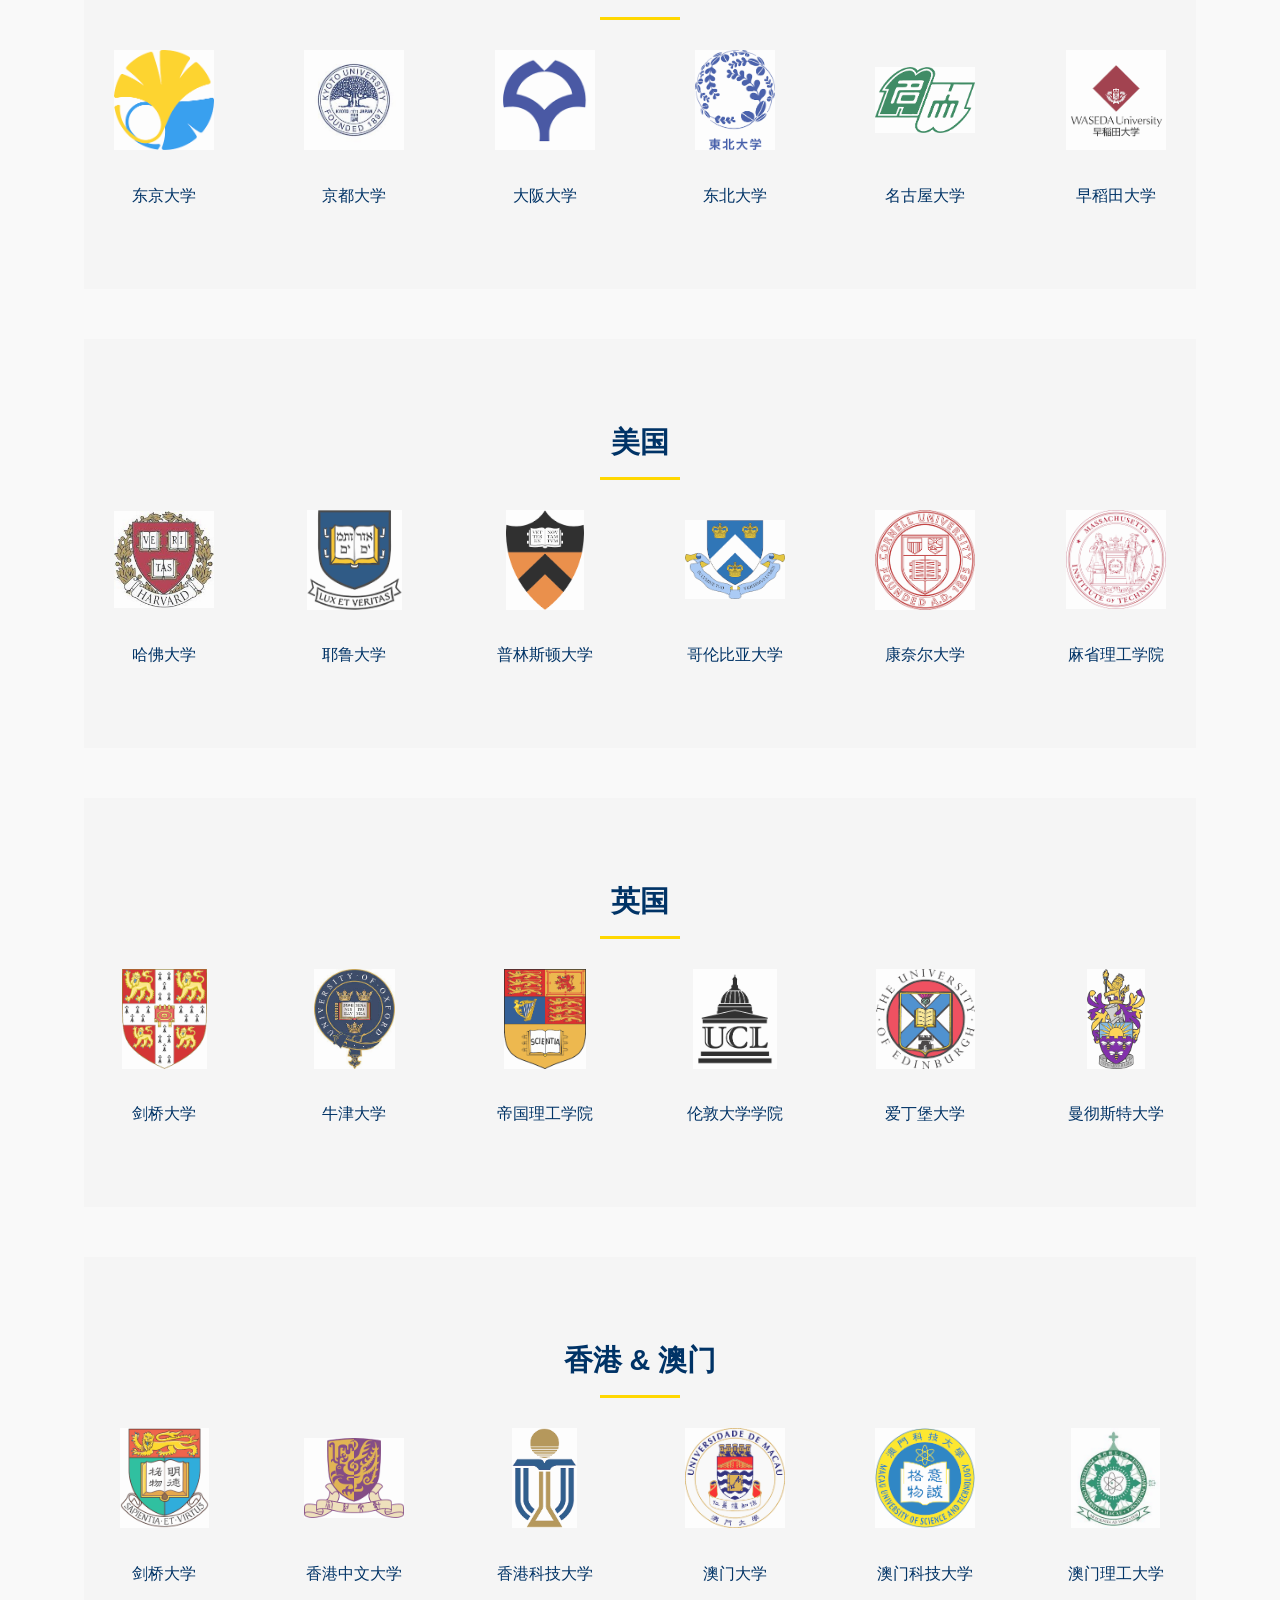
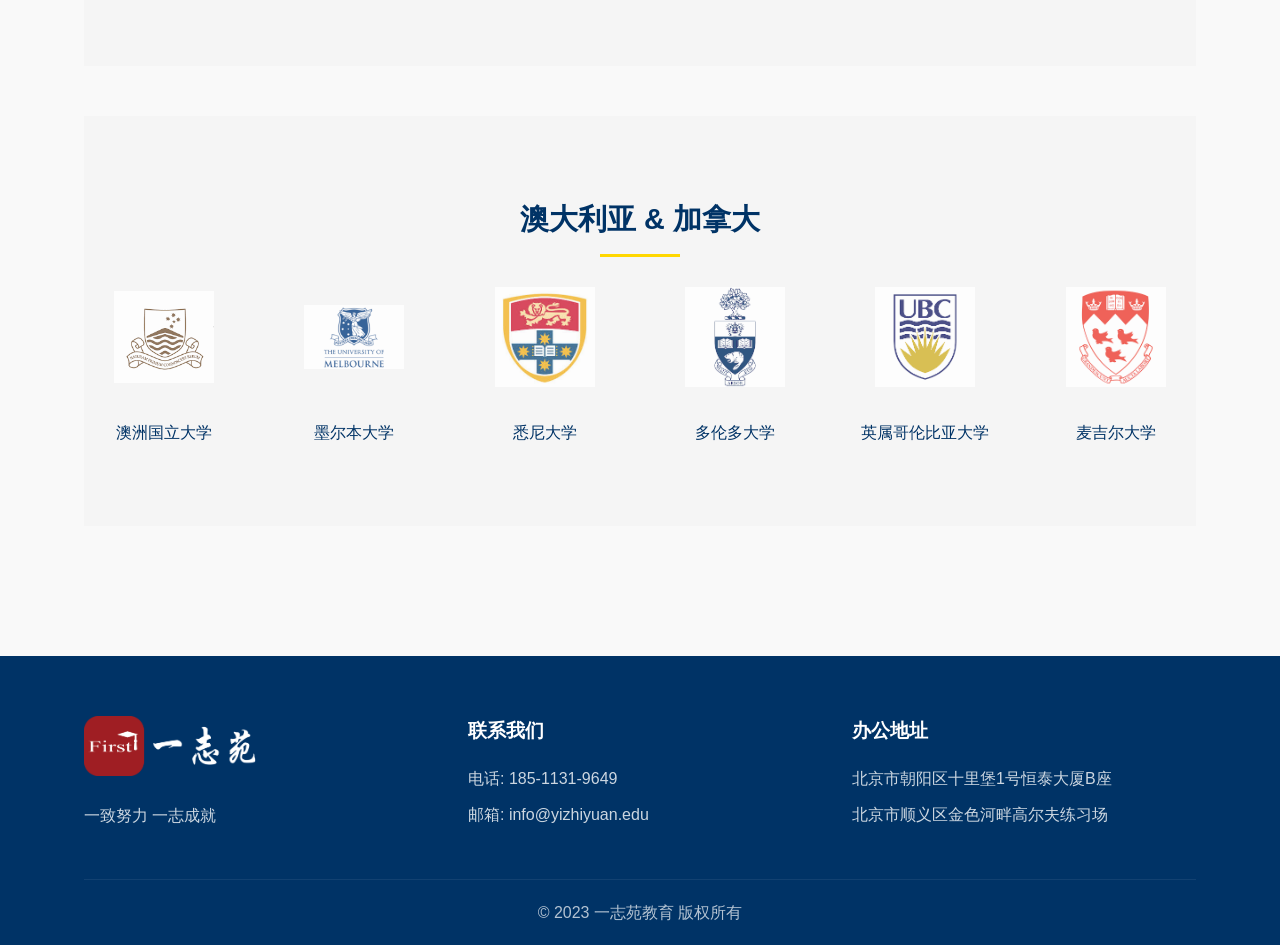
==== commit fd29a8bf: "Add files via upload" ====
--- a/index.html
+++ b/index.html
@@ -36,8 +36,8 @@
     <section class="advantages">
         <div class="container">
         <h2>关于我们</h2>  
-        <p>一志苑教育致力于为学生规划一条通向世界一流大学的捷径。我们汇聚了国内外顶尖的国际教育资源，聚集了名校招生官、院校教授、著名校长、在职名师、世界名企导师等海外教育精英，与各大海外名校建立深度合作，独家开发绿色升学通道。</p>
-        <p>以独具特色的名校申请、国际教育规划、独家特殊升学通道，满足精英家庭全阶段的国际教育需求。我们致力于为学生提供优质的海外教育资源助力学生个人发展，开启美好人生。</p>
+        <p>留学是获得国际视野的捷径，在异国文化中生活的经历也是人生的宝贵财富。然而，为了让留学更加顺利，事先的准备是很重要的。要去什么样的目的地，事先应该做些什么呢？这些问题，是所有志在留学的学生都会面临的问题。</p>
+        <p>我们致力于为学生提供最新的留学信息，消除信息差，以便学生能够顺利过渡到留学阶段。我们以专业的留学前规划帮助学生精准选校、掌握必要的知识。让学生的留学生活更加顺畅是我们最大的目标，为此我们会全力以赴</p>
             <h2>我们的优势</h2>
             <div class="advantage-grid">
                 <div class="advantage-item">
@@ -63,84 +63,191 @@
             </div>
 
             <div class="advantages-cta">
-            <a href="about.html#about-content-eng" class="cta-button">英文介绍</a>
-            <a href="about.html#about-content-jap" class="cta-button">日文介绍</a>
+            <a href="about.html#about-content-eng" class="cta-button">For English Readers</a>
+            <a href="about.html#about-content-jap" class="cta-button">日本語版</a>
         </div>
         </div>
     </section>
 
 
     <!-- 合作院校 -->
-    <section class="universities">
-        <div class="container">
-            <h2>热门院校</h2>
-            <div class="university-tabs">
-                <button class="tab-button active" data-tab="usa">美国</button>
-                <button class="tab-button" data-tab="uk">英国</button>
-                <button class="tab-button" data-tab="canada">加拿大</button>
-                <button class="tab-button" data-tab="australia">澳大利亚</button>
-                <button class="tab-button" data-tab="singapore">新加坡</button>
-                <button class="tab-button" data-tab="hongkong">港澳</button>
-            </div>
-            
-            <div class="tab-content active" id="usa">
-                <div class="university-logos">
+<section class="universities">
+    <div class="container">
+        <h2>热门院校</h2>
+        
+        <!-- 日本院校 -->
+        <div class="country-section">
+            <h3 class="country-title">日本</h3>
+            <div class="university-grid">
+                <div class="university-item">
+                    <img src="images/tokyo.png" alt="东京大学">
+                    <p>东京大学</p>
+                </div>
+                <div class="university-item">
+                    <img src="images/kyoto.png" alt="京都大学">
+                    <p>京都大学</p>
+                </div>
+                <div class="university-item">
+                    <img src="images/osaka.png" alt="大阪大学">
+                    <p>大阪大学</p>
+                </div>
+                <div class="university-item">
+                    <img src="images/tohoku.png" alt="东北大学">
+                    <p>东北大学</p>
+                </div>
+                <div class="university-item">
+                    <img src="images/nagoya.png" alt="名古屋大学">
+                    <p>名古屋大学</p>
+                </div>
+
+                <div class="university-item">
+                    <img src="images/waseda.png" alt="早稻田大学">
+                    <p>早稻田大学</p>
+                </div>
+                <!-- 更多日本院校... -->
+            </div>
+        </div>
+
+
+        <!-- 美国院校 -->
+        <div class="country-section">
+            <h3 class="country-title">美国</h3>
+            <div class="university-grid">
+                <div class="university-item">
                     <img src="images/harvard.png" alt="哈佛大学">
+                    <p>哈佛大学</p>
+                </div>
+                <div class="university-item">
                     <img src="images/yale.png" alt="耶鲁大学">
+                    <p>耶鲁大学</p>
+                </div>
+                <div class="university-item">
                     <img src="images/princeton.png" alt="普林斯顿大学">
+                    <p>普林斯顿大学</p>
+                </div>
+                <div class="university-item">
                     <img src="images/columbia.png" alt="哥伦比亚大学">
+                    <p>哥伦比亚大学</p>
+                </div>
+                <div class="university-item">
                     <img src="images/cornell.png" alt="康奈尔大学">
-                </div>
-            </div>
-            
-            <div class="tab-content" id="uk">
-                <div class="university-logos">
+                    <p>康奈尔大学</p>
+                </div>
+
+                <div class="university-item">
+                    <img src="images/mit.png" alt="麻省理工学院">
+                    <p>麻省理工学院</p>
+                </div>
+                <!-- 更多美国院校... -->
+            </div>
+        </div>
+        
+        <!-- 英国院校 -->
+        <div class="country-section">
+            <h3 class="country-title">英国</h3>
+            <div class="university-grid">
+                <div class="university-item">
                     <img src="images/cambridge.png" alt="剑桥大学">
+                    <p>剑桥大学</p>
+                </div>
+                <div class="university-item">
                     <img src="images/oxford.png" alt="牛津大学">
+                    <p>牛津大学</p>
+                </div>
+                <div class="university-item">
                     <img src="images/imperial.png" alt="帝国理工学院">
+                    <p>帝国理工学院</p>
+                </div>
+                <div class="university-item">
                     <img src="images/ucl.png" alt="伦敦大学学院">
-                </div>
-            </div>
-            
-            <div class="tab-content" id="canada">
-                <div class="university-logos">
+                    <p>伦敦大学学院</p>
+                </div>
+
+                <div class="university-item">
+                    <img src="images/edinburgh.png" alt="爱丁堡大学">
+                    <p>爱丁堡大学</p>
+                </div>
+
+                <div class="university-item">
+                    <img src="images/manchester.png" alt="曼彻斯特大学">
+                    <p>曼彻斯特大学</p>
+                </div>
+                <!-- 更多英国院校... -->
+            </div>
+        </div>
+        
+        <!-- 港澳院校 -->
+        <div class="country-section">
+            <h3 class="country-title">香港 & 澳门</h3>
+            <div class="university-grid">
+                <div class="university-item">
+                    <img src="images/hku.png" alt="香港大学">
+                    <p>剑桥大学</p>
+                </div>
+                <div class="university-item">
+                    <img src="images/cuhk.png" alt="香港中文大学">
+                    <p>香港中文大学</p>
+                </div>
+                <div class="university-item">
+                    <img src="images/hkust.png" alt="香港科技大学">
+                    <p>香港科技大学</p>
+                </div>
+                <div class="university-item">
+                    <img src="images/macau.png" alt="澳门大学">
+                    <p>澳门大学</p>
+                </div>
+
+                <div class="university-item">
+                    <img src="images/must.png" alt="澳门科技大学">
+                    <p>澳门科技大学</p>
+                </div>
+
+                <div class="university-item">
+                    <img src="images/mpu.png" alt="澳门理工大学">
+                    <p>澳门理工大学</p>
+                </div>
+                <!-- 更多港澳院校... -->
+            </div>
+        </div>
+        <!-- 其他国家院校部分类似 -->
+
+        <!-- 澳加院校 -->
+        <div class="country-section">
+            <h3 class="country-title">澳大利亚 & 加拿大</h3>
+            <div class="university-grid">
+                <div class="university-item">
+                    <img src="images/australian.png" alt="澳洲国立大学">
+                    <p>澳洲国立大学</p>
+                </div>
+                <div class="university-item">
+                    <img src="images/melbourne.png" alt="墨尔本大学">
+                    <p>墨尔本大学</p>
+                </div>
+                <div class="university-item">
+                    <img src="images/sydney.png" alt="悉尼大学">
+                    <p>悉尼大学</p>
+                </div>
+                <div class="university-item">
                     <img src="images/toronto.png" alt="多伦多大学">
-                    <img src="images/british_columbia.png" alt="英属哥伦比亚大学">
+                    <p>多伦多大学</p>
+                </div>
+
+                <div class="university-item">
+                    <img src="images/ubc.png" alt="英属哥伦比亚大学">
+                    <p>英属哥伦比亚大学</p>
+                </div>
+
+                <div class="university-item">
                     <img src="images/mcgill.png" alt="麦吉尔大学">
-                    <img src="images/waterloo.png" alt="滑铁卢大学">
-                </div>
-            </div>
-
-            <div class="tab-content" id="australia">
-                <div class="university-logos">
-                    <img src="images/anu.png" alt="澳洲国立大学">
-                    <img src="images/melbourne.png" alt="墨尔本大学">
-                    <img src="images/sydney.png" alt="悉尼大学">
-                    <img src="images/unsw.png" alt="新南威尔士大学">
-                </div>
-            </div>
-
-            <div class="tab-content" id="singapore">
-                <div class="university-logos">
-                    <img src="images/singapore.png" alt="新加坡国立大学">
-                    <img src="images/nanyang.png" alt="南洋理工大学">
-                    <img src="images/smu.png" alt="新加坡管理大学">
-                </div>
-            </div>
-
-            <div class="tab-content" id="hongkong">
-                <div class="university-logos">
-                    <img src="images/hku.png" alt="香港大学">
-                    <img src="images/cuhk.png" alt="香港中文大学">
-                    <img src="images/hkust.png" alt="香港科技大学">
-                    <img src="images/macao.png" alt="澳门大学">
-                    <img src="images/must.png" alt="澳门科技大学">
-                    <img src="images/mpu.png" alt="澳门理工大学">
-                </div>
-            </div>
-            <!-- 其他国家的院校内容类似 -->
-        </div>
-    </section>
+                    <p>麦吉尔大学</p>
+                </div>
+                <!-- 更多澳加院校... -->
+            </div>
+        </div>
+
+    </div>
+</section>
+
 
     <!-- 底部 -->
     <footer class="footer">
--- a/styles.css
+++ b/styles.css
@@ -770,9 +770,7 @@
     color: var(--white);
 }
 
-.tab-content {
-    display: none;
-}
+
 
 .tab-content.active {
     display: block;
@@ -796,6 +794,103 @@
 .university-logos img:hover {
     filter: grayscale(0);
     opacity: 1;
+}
+
+
+/* 合作院校部分 */
+.universities {
+    padding: 80px 0;
+    background-color: #f9f9f9;
+}
+
+.country-section {
+    margin-bottom: 50px;
+}
+
+.country-title {
+    text-align: center;
+    margin-bottom: 30px;
+    color: var(--primary-color);
+    font-size: 1.8rem;
+    position: relative;
+    padding-bottom: 15px;
+}
+
+.country-title::after {
+    content: "";
+    position: absolute;
+    bottom: 0;
+    left: 50%;
+    transform: translateX(-50%);
+    width: 80px;
+    height: 3px;
+    background-color: var(--secondary-color);
+}
+
+.university-grid {
+    display: grid;
+    grid-template-columns: repeat(auto-fill, minmax(150px, 1fr));
+    gap: 30px;
+    justify-items: center;
+}
+
+.university-item {
+    text-align: center;
+    transition: transform 0.3s;
+}
+
+.university-item:hover {
+    transform: translateY(-5px);
+}
+
+.university-item img {
+    width: 100px;
+    height: 100px;
+    object-fit: contain;
+    margin-bottom: 15px;
+    filter: grayscale(0);
+    opacity: 0.8;
+    transition: all 0.3s;
+}
+
+.university-item:hover img {
+    filter: grayscale(0);
+    opacity: 1;
+}
+
+.university-item p {
+    font-weight: 500;
+    color: var(--primary-color);
+    margin-top: 10px;
+}
+
+/* 响应式调整 */
+@media (max-width: 768px) {
+    .university-grid {
+        grid-template-columns: repeat(auto-fill, minmax(120px, 1fr));
+        gap: 20px;
+    }
+    
+    .university-item img {
+        width: 80px;
+        height: 80px;
+    }
+}
+
+@media (max-width: 480px) {
+    .university-grid {
+        grid-template-columns: repeat(auto-fill, minmax(100px, 1fr));
+        gap: 15px;
+    }
+    
+    .university-item img {
+        width: 60px;
+        height: 60px;
+    }
+    
+    .university-item p {
+        font-size: 0.9rem;
+    }
 }
 
 /* 页脚 */
@@ -1086,52 +1181,82 @@
     border: none;
 }
 
-/* 日本留学页面特定样式 */
+/* 日本留学项目部分样式 */
 .programs-section {
-    padding: 80px 0;
-}
-
-.program-tabs {
-    display: flex;
-    justify-content: center;
+    padding: 60px 0;
+    background-color: #fff;
+}
+
+.container {
+    max-width: 1200px;
+    margin: 0 auto;
+    padding: 0 20px;
+}
+
+.section-title {
+    text-align: center;
     margin-bottom: 40px;
-    flex-wrap: wrap;
+    color: #333;
+    font-size: 32px;
+    font-weight: 600;
+}
+
+.program-row {
+    display: flex;
+    justify-content: space-between;
+    align-items: center;
+    border-radius: 8px;
+    padding: 30px;
+    margin-bottom: 20px;
+    box-shadow: 0 2px 10px rgba(0, 0, 0, 0.05);
+    transition: transform 0.3s ease, box-shadow 0.3s ease;
+}
+
+.program-row:hover {
+    transform: translateY(-3px);
+    box-shadow: 0 5px 15px rgba(0, 0, 0, 0.1);
 }
 
 .program-content {
-    display: grid;
-    grid-template-columns: 1fr 1fr;
-    gap: 40px;
-    align-items: center;
-}
-
-.program-image img {
-    width: 100%;
-    border-radius: 10px;
-    box-shadow: 0 5px 15px rgba(0,0,0,0.1);
-}
-
-.program-details h3 {
-    color: var(--primary-color);
-    margin-bottom: 20px;
-}
-
-.program-details ul {
-    margin-bottom: 30px;
-}
-
-.program-details li {
-    margin-bottom: 10px;
+    flex: 1;
+    padding-right: 30px;
+}
+
+.program-content h3 {
+    color: #2c5b96;
+    font-size: 24px;
+    margin-top: 0;
+    margin-bottom: 15px;
+}
+
+.program-content ul {
+    list-style: none;
+    padding: 0;
+    margin: 0;
+}
+
+.program-content li {
+    padding: 8px 0;
+    line-height: 1.6;
     position: relative;
     padding-left: 20px;
 }
 
-.program-details li::before {
+.program-content li:before {
     content: "•";
-    color: var(--secondary-color);
+    color: #2c5b96;
+    font-weight: bold;
     position: absolute;
     left: 0;
 }
+
+.program-cta {
+    flex-shrink: 0;
+    text-align: center;
+    min-width: 180px;
+}
+
+
 
 /* 留学申请页面特定样式 */
 .country-section {
